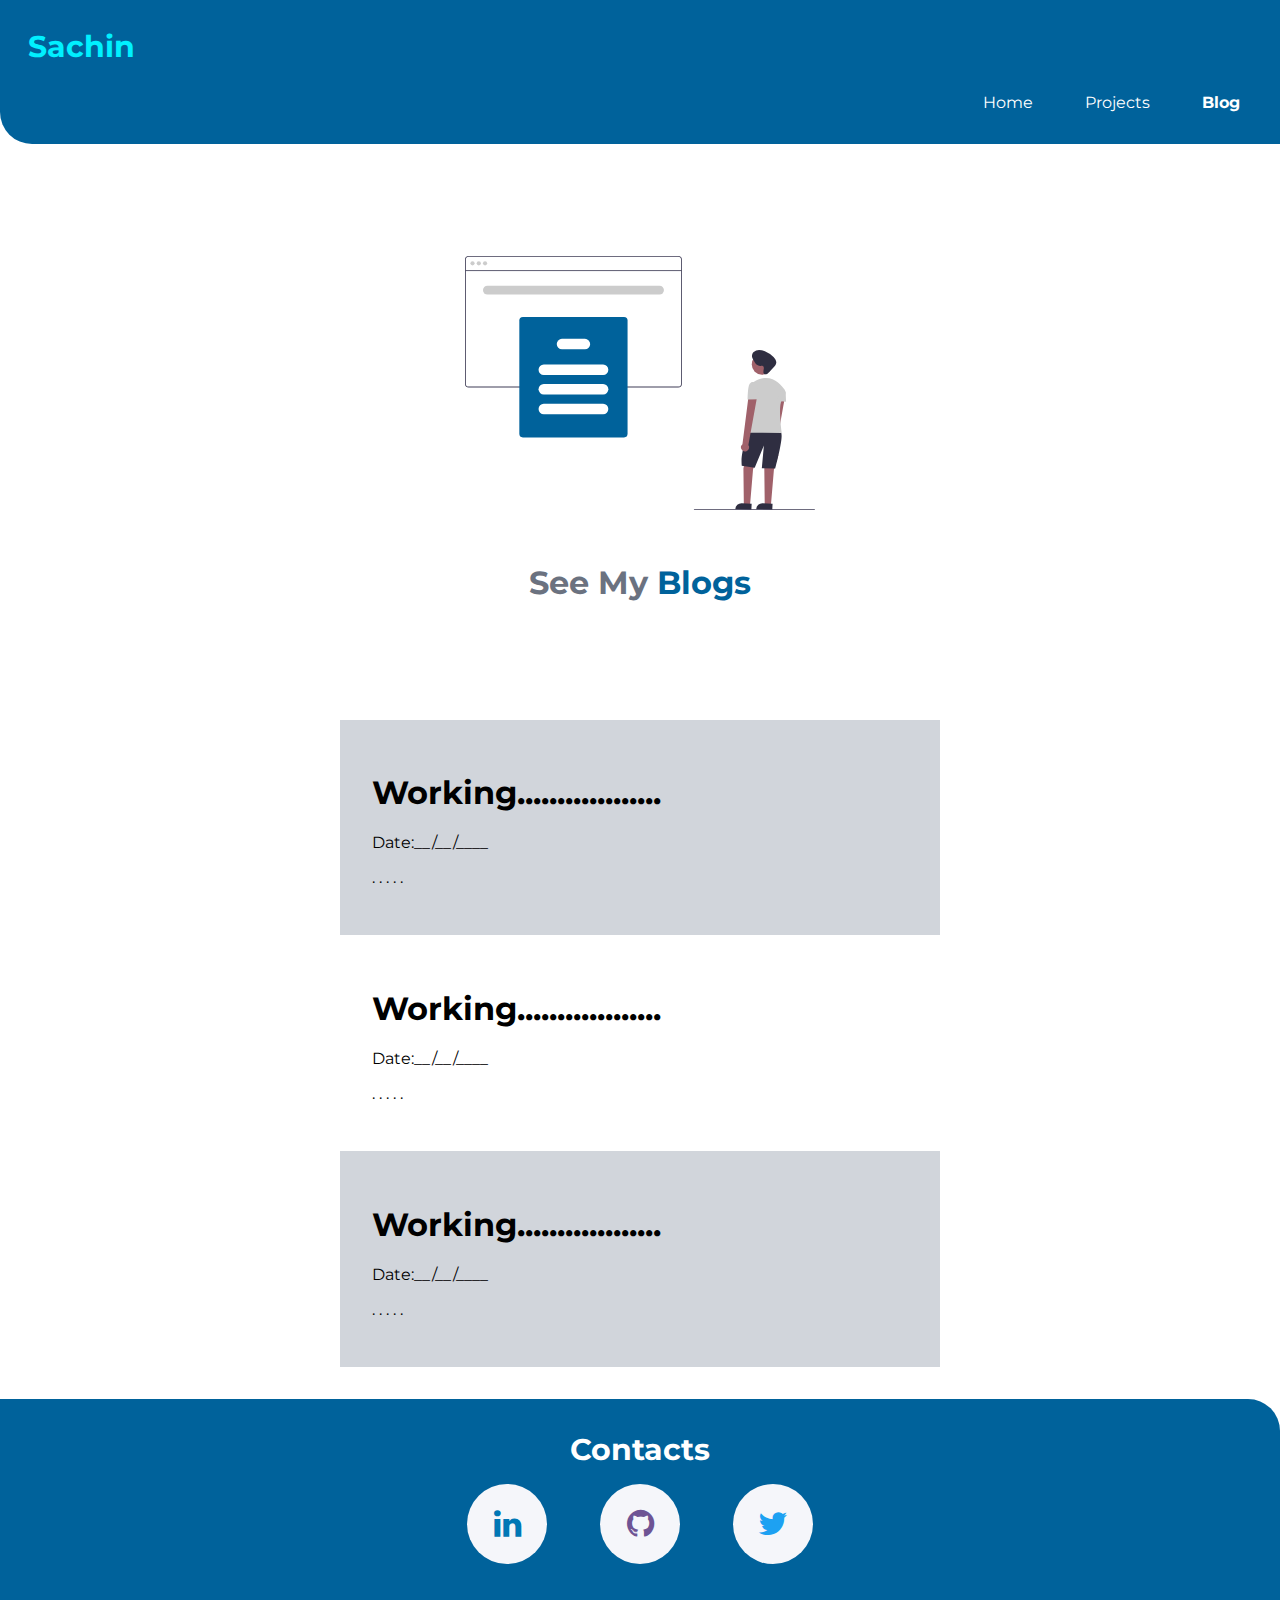
==== blogs.html @ b943d56c "Sachin | portfolio" ====
<!DOCTYPE html>
<html lang="en">
<head>
    <meta charset="UTF-8">
    <meta http-equiv="X-UA-Compatible" content="IE=edge">
    <meta name="viewport" content="width=device-width, initial-scale=1.0">
    <title>Blogs</title>

    <link rel="stylesheet" href="styles.css">
</head>
<body>



    <!-- navbar -->
    <nav class="navigation container" >
        <div class="nav-brand">Sachin</div>
        <ul class="link-non-bullet nav-pill">
            <li class="link-item-inline" >
                <a  class="link  hover" href="index.html">Home</a>
            </li>
            <li class="link-item-inline" >
                <a class="link hover" href="projects.html">Projects</a>
            </li>
            <li class="link-item-inline" >
                <a class="link link-active hover" href="blogs.html">Blog</a>
            </li>
            
        </ul>
    </nav>
    

     <!-- header -->
    <header class="hero"  >

        <img  class="hero-img" src="images\BlogsPage.svg" alt="Background image">

        <h1 class="hero-heading" >See My  
            <span class="heading-inverted" >Blogs 
            </span> 
        </h1>
    </header>  
    
    










     <!-- blogs in the form of lists -->

    <ul class="list-non-bullet container container-center project-list " >




        <!-- 4 -->
        <!-- <li>
            <section class="showcase-list container container-center">
                <h1>Working..................</h1>
                    <span>Date:__/__/____</span>
                    <p>
                        .
                        .
                        .
                        .
                        .
                    </p>
        
                    <a class="link link-primary" href="https://replit.com/@SachinBabar1EW1/AboutMe?embed=1&output=1#index.js" target="_blank" >Live Project</a>
        
        
                    <a class="link link-secondary" href="https://github.com/SachinBabar17/quizzApp/commit/19f0063c3a1114ebceae2a789e78b6c73bf16756" target="_blank" >View Source</a>




            </section>
        </li> -->

        
        
        <!--3  -->
        <li>
            <section class="showcase-list-ow container-center">  
                <h1>Working..................</h1>
                <span>Date:__/__/____</span>
                <p>
                    .
                    .
                    .
                    .
                    .
                </p>
                


            </section>
        </li>
        <!-- 2-->
        <li>
            <section class="showcase-list container container-center">
                <h1>Working..................</h1>
                    <span>Date:__/__/____</span>
                    <p>
                        .
                        .
                        .
                        .
                        .
                    </p>
            </section>
        </li>
        <!-- 1-->
        <li>
            <section class="showcase-list-ow container-center">  
                <h1>Working..................</h1>
                    <span>Date:__/__/____</span>
                    <p>
                        .
                        .
                        .
                        .
                        .
                    </p>
            </section>
        </li>


    </ul>






    















    <!-- footer -->
    <footer class="footer" >
        <div class="footer-header" >
            Contacts
        </div>


        <ul class="social-links link-non-bullet social-media" >
            
            <li class="link-item-inline">
                <a class="link" href="https://www.linkedin.com/in/sachin-babar-a0562a1a3" target="_blank">
                    <i class="fa fa-2x fa-linkedin" ></i>
                    
                </a>
            </li>

            <li class="link-item-inline">
                <a class="link" href="https://github.com/SachinBabar17"target="_blank">
                    <i class="fa fa-2x fa-github" ></i>
                    
                </a>
            </li>

            <li class="link-item-inline">
                <a class="link" href="https://twitter.com/sachin_babar_"target="_blank" >
                    <i class="fa fa-2x fa-twitter" ></i>
                   
                </a>
            </li>
            
        </ul>

    </footer>


    
</body>
</html>
---- styles.css ----
/* typography */

@import url('https://fonts.googleapis.com/css2?family=Montserrat&display=swap');


/* link for stylish social media apps links */
@import url('https://cdnjs.cloudflare.com/ajax/libs/font-awesome/4.7.0/css/font-awesome.min.css');



/* css fixer */
/* * { border: 1px solid red; } */



body{
    font-family: 'Montserrat', sans-serif;
    margin: 0px;
    height: 100%;
   
    
}

hr{
    margin: 2rem 0rem;
}


:root{
    /* --primary-color:#0d3344; */
    --primary-color:#00629b;
    /* --primary-color:#052634; */
    /* --primary-color:#7C3AED; */
    --footer-color:#0d3344;
    --secondary-color: #EDE9FE; 
    --dark-grey:#6B7280;
    --off-white: #D1D5DB;
    --hover-color: #7E22CE;
} 

.container{
    /* padding-left: 1rem; 
    padding-right: 1rem; */
    padding: 2rem 1rem; 
    /* padding top/bottom & right left */
}

.container-center{
    max-width: 600px;
    margin: auto;
}






/* link */

.link{
    box-sizing: border-box;
    text-decoration: none;
    padding: 0.5rem 1rem;
    margin: 1rem 0rem;
}

.link-primary{
    background-color: var( --primary-color);
    border-radius: 0.5rem;
    color: white;
    margin: 1rem 1rem 1rem 0rem;
    display: block;
    max-width: 140px;
}

.link-secondary{
    color: var( --primary-color);
    border: 1px solid var( --primary-color);
    background-color: white;
    border-radius: 0.5rem;
    margin: 1rem 1rem 1rem 0rem;
    display: block;
    max-width: 140px;
}

.link-google{
    background-color: var( --primary-color);
    border-radius: 0.5rem;
    color: white;
}

/* list is correct not link & link is used in html file */
.link-non-bullet{
    list-style:none ;
}

.link-item-inline{
    display: inline;
    padding: 0rem 0.5rem;
}


/* lists */
.list-non-bullet{
    list-style:none ;
}

.list-item-inline{
    display: inline;
    padding: 0rem 0.5rem;
}



/* navBar */

.navigation{
    background-color: var( --primary-color);
    color: white;
    padding: 1rem;
    border-bottom-left-radius: 2rem;
    /* position: fixed; */
}

.navigation .nav-brand{
    font-size: 30px;
    font-weight: bold;
    padding: 0.75rem;
    color:  rgb(0, 240, 255);
}

.navigation .link{
    color: white;

}

.navigation .nav-pill {
    text-align: right;
}

.navigation .link-active {
    font-weight: bold;
}

.navigation .hover:hover{
    border: 1px solid   rgb(0, 240, 255);
    border-radius: 0.5rem;
    /* background-color:  rgb(0, 240, 255); */
    /* color: var( --primary-color); */
}





/* header */
.hero{
    padding: 2rem;
}

.hero .hero-img{
    padding-top: 5rem;
    max-width: 350px;
    display: block;
    margin: auto;
}

.hero h2{
    text-align: center;
}

.hero .hero-heading{
    color: var(--dark-grey);
    font-weight: bold;
    padding: 2rem;
    text-align: center;

    /* max-width: 350px;
    margin: auto; */
}

.heading-inverted{
    color: var(--primary-color);


}




/* section */

.section{
    padding: 2rem;
    display: block;
}

.section h1{
    text-align: center;
}

.ow{
    background-color: var(--off-white);
}




/* footer */
.footer{
    background-color: var( --primary-color);
    /* background-color: var( --footer-color); */
    text-align: center;
    color: white;
    
    padding: 2rem 1rem;
    border-top-right-radius: 2rem;

    

    /* position: fixed;
    left: 0;
    bottom: 0;
    width: 100%;
    */
}

.footer-header{
    font-weight: bold;
    font-size: 30px;
}

.footer ul {
    padding-inline-start: 0px;
}


.footer .link{
    font-weight: bold;
}



/* social media app */
.social-media  a i{
    box-sizing: border-box;
    height: 80px;
    width: 80px;
    background-color: #f5f6fa;
    border-radius: 50px;
    text-align: center;
    line-height: 80px;
  
    /* box-shadow: 1px 4px 2px 2px #dcdde1; */
    /*box-shadow: it works onlly if backround color is white */

}
.fa-linkedin{
    color: #0077B5 ;
}
.fa-github{
    color: #6e5494 ;
}
.fa-twitter{
    color: #1da1f2;
}
/* Hover property aplying */

a i:hover{
    font-size: 50px;
   
    /* box-shadow: 1px 4px 2px 2px #dcdde1; */

}







/* project-list */

.showcase-list {
    padding: 2rem ;
    /* background-color: var(--off-white); */
}


.showcase-list-ow{
    padding: 2rem ;
    background-color: var(--off-white);
}
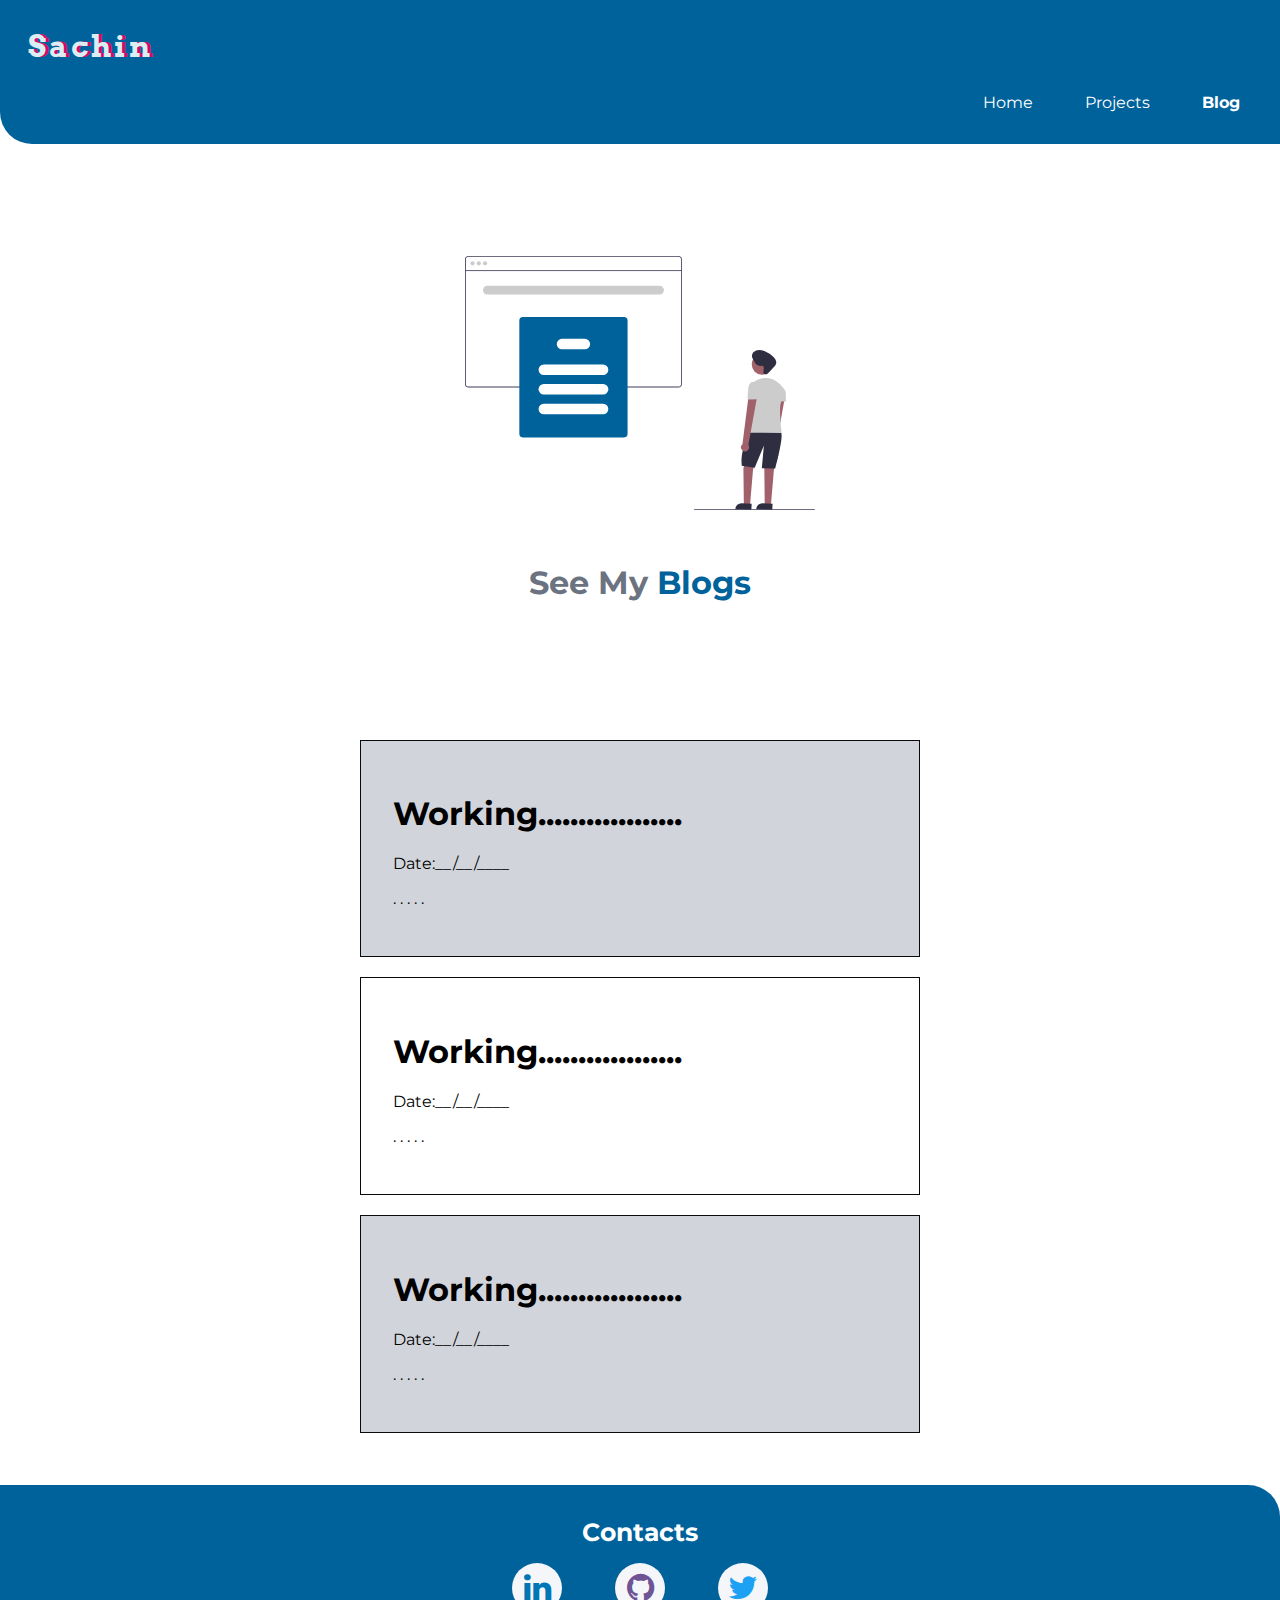
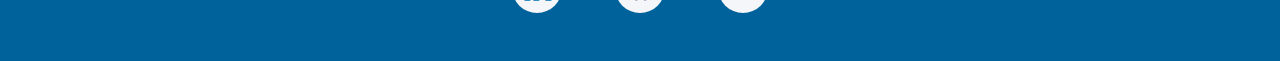
==== commit eb8f79cf: "Added projects and fevicon." ====
--- a/blogs.html
+++ b/blogs.html
@@ -4,9 +4,15 @@
     <meta charset="UTF-8">
     <meta http-equiv="X-UA-Compatible" content="IE=edge">
     <meta name="viewport" content="width=device-width, initial-scale=1.0">
+
     <title>Blogs</title>
 
+    <link rel="icon" href="images/fevicon/ImageIcon1.jpg">
+
     <link rel="stylesheet" href="styles.css">
+
+    <link href="https://fonts.googleapis.com/css?family=Arvo" rel="stylesheet">
+
 </head>
 <body>
 
@@ -14,7 +20,7 @@
 
     <!-- navbar -->
     <nav class="navigation container" >
-        <div class="nav-brand">Sachin</div>
+        <div class="nav-brand title">Sachin</div>
         <ul class="link-non-bullet nav-pill">
             <li class="link-item-inline" >
                 <a  class="link  hover" href="index.html">Home</a>
@@ -30,7 +36,7 @@
     </nav>
     
 
-     <!-- header -->
+    <!-- header -->
     <header class="hero"  >
 
         <img  class="hero-img" src="images\BlogsPage.svg" alt="Background image">
@@ -52,36 +58,12 @@
 
 
 
-     <!-- blogs in the form of lists -->
-
+    <!-- blogs in the form of lists -->
     <ul class="list-non-bullet container container-center project-list " >
 
 
 
 
-        <!-- 4 -->
-        <!-- <li>
-            <section class="showcase-list container container-center">
-                <h1>Working..................</h1>
-                    <span>Date:__/__/____</span>
-                    <p>
-                        .
-                        .
-                        .
-                        .
-                        .
-                    </p>
-        
-                    <a class="link link-primary" href="https://replit.com/@SachinBabar1EW1/AboutMe?embed=1&output=1#index.js" target="_blank" >Live Project</a>
-        
-        
-                    <a class="link link-secondary" href="https://github.com/SachinBabar17/quizzApp/commit/19f0063c3a1114ebceae2a789e78b6c73bf16756" target="_blank" >View Source</a>
-
-
-
-
-            </section>
-        </li> -->
 
         
         
@@ -102,6 +84,7 @@
 
             </section>
         </li>
+
         <!-- 2-->
         <li>
             <section class="showcase-list container container-center">
@@ -116,6 +99,7 @@
                     </p>
             </section>
         </li>
+
         <!-- 1-->
         <li>
             <section class="showcase-list-ow container-center">  
@@ -143,18 +127,6 @@
 
 
 
-
-
-
-
-
-
-
-
-
-
-
-
     <!-- footer -->
     <footer class="footer" >
         <div class="footer-header" >
@@ -165,7 +137,7 @@
         <ul class="social-links link-non-bullet social-media" >
             
             <li class="link-item-inline">
-                <a class="link" href="https://www.linkedin.com/in/sachin-babar-a0562a1a3" target="_blank">
+                <a class="link" href="https://www.linkedin.com/in/sachinbabar/" target="_blank">
                     <i class="fa fa-2x fa-linkedin" ></i>
                     
                 </a>
--- a/styles.css
+++ b/styles.css
@@ -20,6 +20,11 @@
     height: 100%;
    
     
+}
+
+.fevicon{
+    border-radius: 100px;
+
 }
 
 hr{
@@ -123,11 +128,25 @@
     /* position: fixed; */
 }
 
-.navigation .nav-brand{
+.navigation .nav-brand {
+
+
+
+
+    /* font-size: 30px; */
+    font-weight: bold;
+    padding: 0.75rem;
+    /* color:  rgb(0, 240, 255); */
+}
+
+
+.title{
     font-size: 30px;
-    font-weight: bold;
-    padding: 0.75rem;
-    color:  rgb(0, 240, 255);
+    color: #DBEDF3;
+    font-family: "Arvo", cursive;
+    text-shadow: 3px 0 #DA0463;
+    letter-spacing: 3px;
+  
 }
 
 .navigation .link{
@@ -208,7 +227,10 @@
 
 
 /* footer */
-.footer{
+
+
+/* 1,Footerhome */
+.homefooter{
     background-color: var( --primary-color);
     /* background-color: var( --footer-color); */
     text-align: center;
@@ -217,7 +239,22 @@
     padding: 2rem 1rem;
     border-top-right-radius: 2rem;
 
-    
+    margin-top: 50px;
+
+    
+}
+
+/* 2 & 3 Footer of project and blogs */
+.footer{
+    background-color: var( --primary-color);
+    /* background-color: var( --footer-color); */
+    text-align: center;
+    color: white;
+    
+    padding: 2rem 1rem;
+    border-top-right-radius: 2rem;
+
+    /* margin-top: 100px; */
 
     /* position: fixed;
     left: 0;
@@ -228,7 +265,7 @@
 
 .footer-header{
     font-weight: bold;
-    font-size: 30px;
+    font-size: 25px;
 }
 
 .footer ul {
@@ -245,12 +282,13 @@
 /* social media app */
 .social-media  a i{
     box-sizing: border-box;
-    height: 80px;
-    width: 80px;
+    height: 50px;
+    width: 50px;
     background-color: #f5f6fa;
     border-radius: 50px;
     text-align: center;
-    line-height: 80px;
+    line-height: 50px;
+    
   
     /* box-shadow: 1px 4px 2px 2px #dcdde1; */
     /*box-shadow: it works onlly if backround color is white */
@@ -259,16 +297,28 @@
 .fa-linkedin{
     color: #0077B5 ;
 }
+
+
+
+
 .fa-github{
     color: #6e5494 ;
 }
 .fa-twitter{
     color: #1da1f2;
 }
+
+
 /* Hover property aplying */
 
 a i:hover{
-    font-size: 50px;
+    font-size: 30px;
+    color: var(--primary-color);
+
+    /* background-color:var(--off-white); */
+    /* color:  rgb(0, 240, 255); */
+    /* border-color: rgb(0, 240, 255); */
+    /* position: relative ; */
    
     /* box-shadow: 1px 4px 2px 2px #dcdde1; */
 
@@ -284,6 +334,13 @@
 
 .showcase-list {
     padding: 2rem ;
+
+    
+    /* list baorde */
+    border: 1px solid   rgb(9, 10, 10);
+    /* border-radius: 0.5rem; */
+    margin: 20px;
+  
     /* background-color: var(--off-white); */
 }
 
@@ -291,5 +348,11 @@
 .showcase-list-ow{
     padding: 2rem ;
     background-color: var(--off-white);
-}
-
+
+
+    /* list baorde */
+    border: 1px solid   rgb(9, 10, 10);
+    /* border-radius: 0.5rem; */
+    margin: 20px;
+}
+
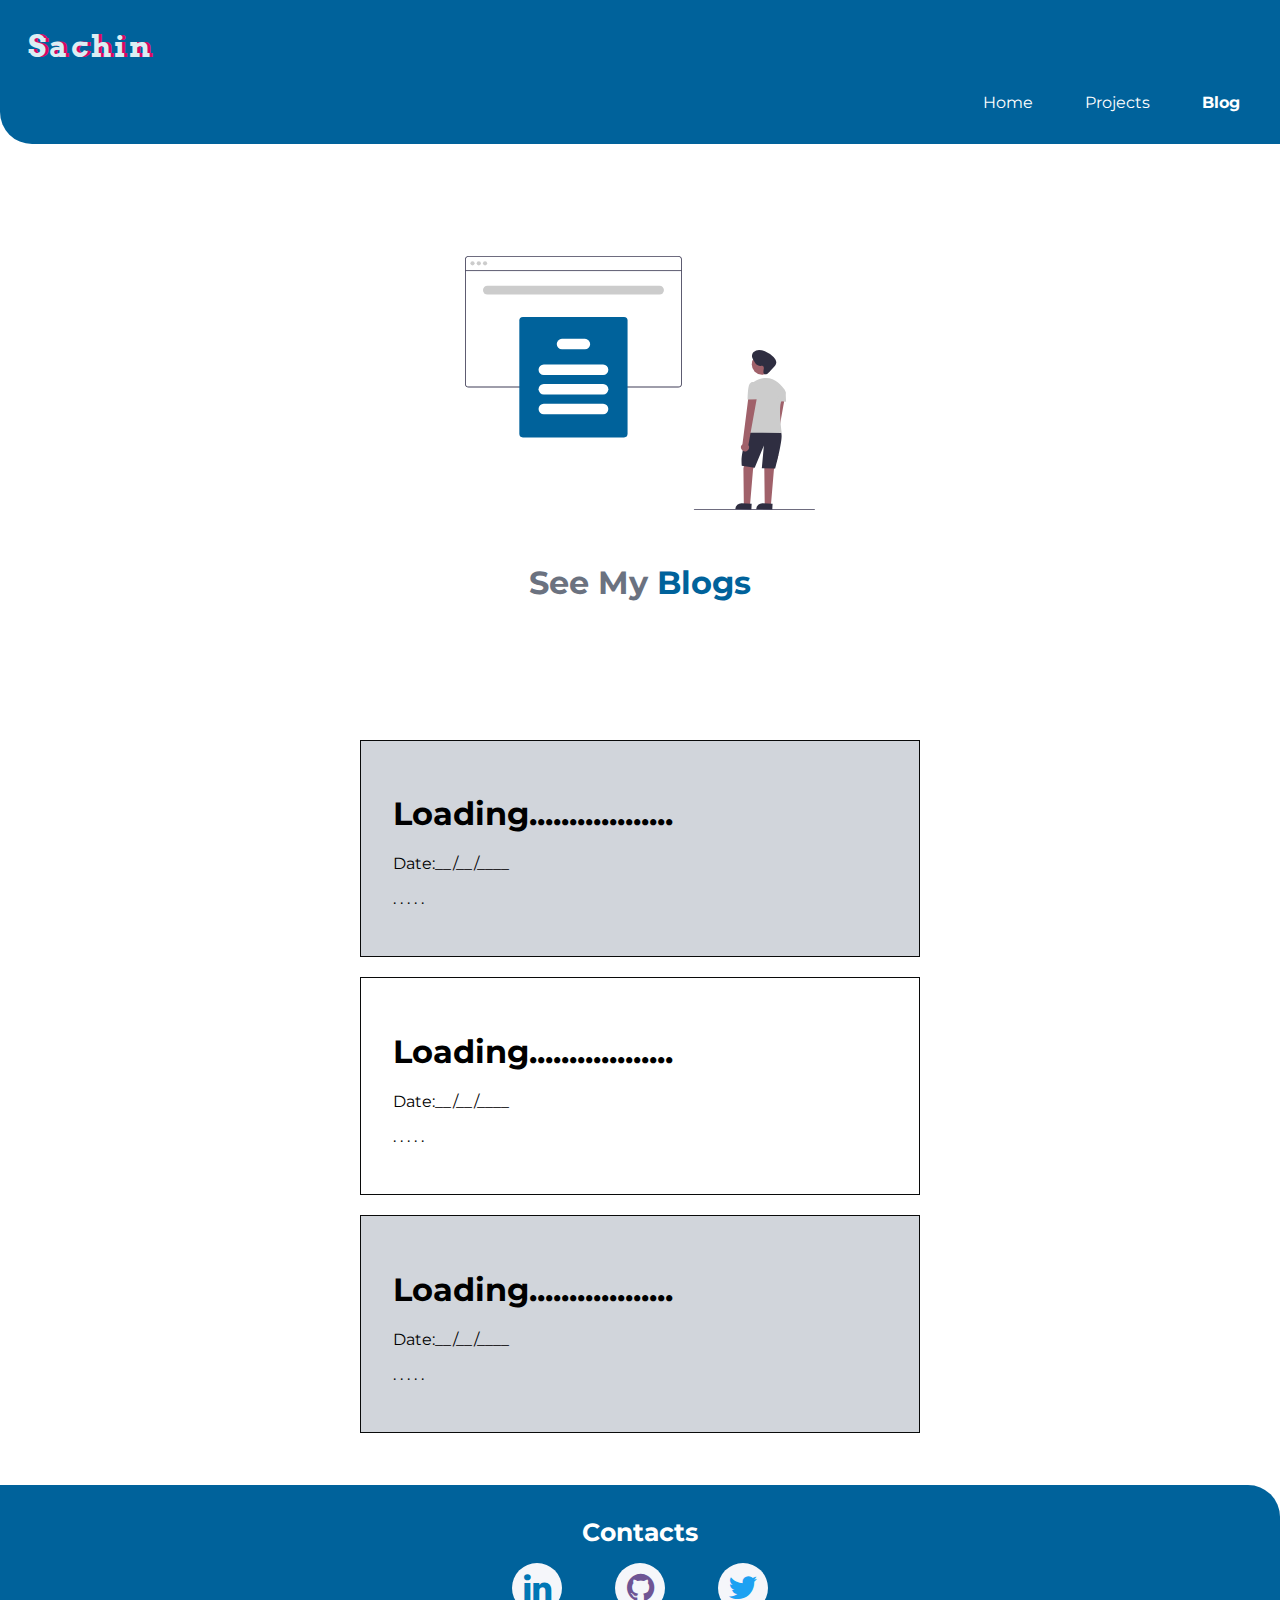
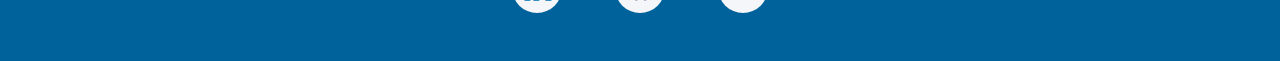
==== commit e8e88adb: "Adding Projects." ====
--- a/blogs.html
+++ b/blogs.html
@@ -70,7 +70,7 @@
         <!--3  -->
         <li>
             <section class="showcase-list-ow container-center">  
-                <h1>Working..................</h1>
+                <h1>Loading..................</h1>
                 <span>Date:__/__/____</span>
                 <p>
                     .
@@ -88,7 +88,7 @@
         <!-- 2-->
         <li>
             <section class="showcase-list container container-center">
-                <h1>Working..................</h1>
+                <h1>Loading..................</h1>
                     <span>Date:__/__/____</span>
                     <p>
                         .
@@ -103,7 +103,7 @@
         <!-- 1-->
         <li>
             <section class="showcase-list-ow container-center">  
-                <h1>Working..................</h1>
+                <h1>Loading..................</h1>
                     <span>Date:__/__/____</span>
                     <p>
                         .
